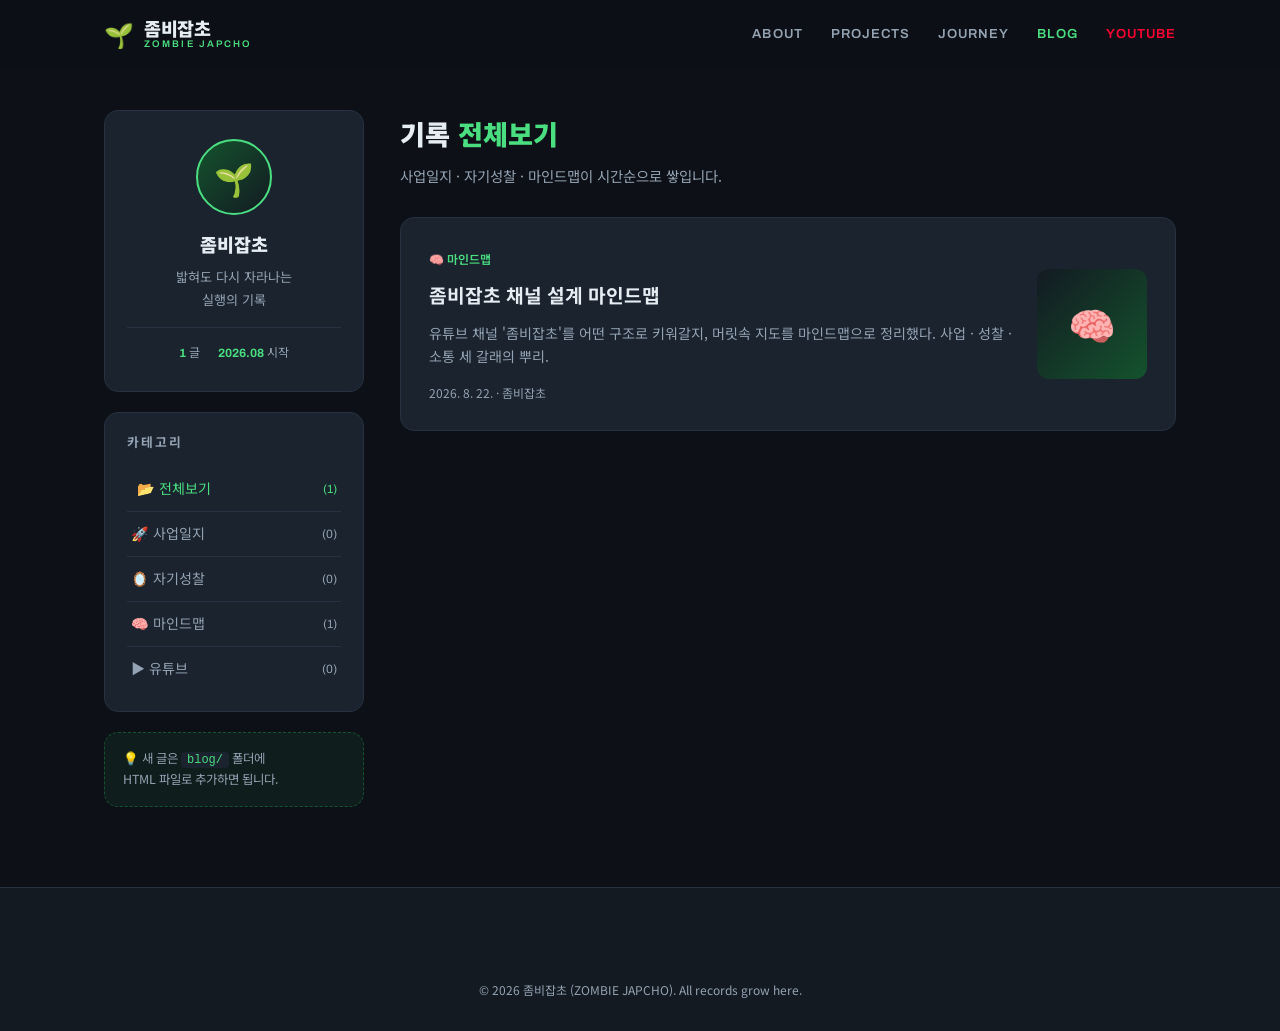
==== blog.html @ 63ec4ccc "좀비잡초 홈페이지 초기 버전: 메인 페이지 + 네이버 블로그 스타일 블로그 + 마인드맵 포스트 Co-Authored-By: Claude Opus 5 <noreply@anthropi" ====
<!DOCTYPE html>
<html lang="ko">
<head>
<meta charset="UTF-8">
<meta name="viewport" content="width=device-width, initial-scale=1.0">
<title>블로그 | 좀비잡초</title>
<meta name="description" content="좀비잡초의 기록 — 사업일지, 자기성찰, 마인드맵을 블로그 형식으로 남깁니다.">
<link rel="preconnect" href="https://fonts.googleapis.com">
<link rel="preconnect" href="https://fonts.gstatic.com" crossorigin>
<link href="https://fonts.googleapis.com/css2?family=Noto+Sans+KR:wght@300;400;500;700;900&family=Archivo:wght@600;800&display=swap" rel="stylesheet">
<link rel="stylesheet" href="css/style.css">
<link rel="stylesheet" href="css/blog.css">
</head>
<body>

<header class="header scrolled" id="header">
  <div class="header-inner">
    <a href="index.html" class="logo">
      <span class="logo-mark">🌱</span>
      <span class="logo-text">좀비잡초<em>ZOMBIE JAPCHO</em></span>
    </a>
    <nav class="nav" id="nav">
      <a href="index.html#about">ABOUT</a>
      <a href="index.html#projects">PROJECTS</a>
      <a href="index.html#journey">JOURNEY</a>
      <a href="blog.html" class="nav-active">BLOG</a>
      <a href="index.html#youtube" class="nav-yt">YOUTUBE</a>
    </nav>
    <button class="nav-toggle" id="navToggle" aria-label="메뉴 열기">
      <span></span><span></span><span></span>
    </button>
  </div>
</header>

<main class="blog-layout">

  <!-- ===== 사이드바 (네이버 블로그 스타일) ===== -->
  <aside class="blog-sidebar">
    <div class="profile-card">
      <div class="profile-avatar">🌱</div>
      <h2>좀비잡초</h2>
      <p class="profile-desc">밟혀도 다시 자라나는<br>실행의 기록</p>
      <div class="profile-stats">
        <span><strong id="postCount">1</strong> 글</span>
        <span><strong>2026.08</strong> 시작</span>
      </div>
    </div>

    <div class="category-box">
      <h3>카테고리</h3>
      <ul class="category-list" id="categoryList">
        <li><a href="#" data-cat="all" class="cat-active">📂 전체보기 <em>(1)</em></a></li>
        <li><a href="#" data-cat="business">🚀 사업일지 <em>(0)</em></a></li>
        <li><a href="#" data-cat="reflection">🪞 자기성찰 <em>(0)</em></a></li>
        <li><a href="#" data-cat="mindmap">🧠 마인드맵 <em>(1)</em></a></li>
        <li><a href="#" data-cat="youtube">▶ 유튜브 <em>(0)</em></a></li>
      </ul>
    </div>

    <div class="sidebar-note">
      <p>💡 새 글은 <code>blog/</code> 폴더에<br>HTML 파일로 추가하면 됩니다.</p>
    </div>
  </aside>

  <!-- ===== 글 목록 ===== -->
  <section class="blog-main">
    <div class="blog-head">
      <h1>기록 <span class="accent">전체보기</span></h1>
      <p>사업일지 · 자기성찰 · 마인드맵이 시간순으로 쌓입니다.</p>
    </div>

    <div class="post-list" id="postList">

      <article class="post-item" data-cat="mindmap">
        <a href="blog/post-001.html" class="post-link">
          <div class="post-text">
            <span class="post-cat">🧠 마인드맵</span>
            <h2>좀비잡초 채널 설계 마인드맵</h2>
            <p>유튜브 채널 '좀비잡초'를 어떤 구조로 키워갈지, 머릿속 지도를 마인드맵으로 정리했다. 사업 · 성찰 · 소통 세 갈래의 뿌리.</p>
            <div class="post-meta">2026. 8. 22. · 좀비잡초</div>
          </div>
          <div class="post-thumb">🧠</div>
        </a>
      </article>

      <!-- 새 글 템플릿: 위 article 블록을 복사해서 붙여넣고 내용만 바꾸세요.
           data-cat: business | reflection | mindmap | youtube -->

    </div>

    <div class="empty-msg" id="emptyMsg" hidden>
      <p>이 카테고리에는 아직 글이 없습니다. 🌱<br>첫 글이 자라나길 기다리는 중…</p>
    </div>
  </section>

</main>

<footer class="footer">
  <div class="container">
    <div class="footer-bottom">
      <p>© 2026 좀비잡초 (ZOMBIE JAPCHO). All records grow here.</p>
    </div>
  </div>
</footer>

<script src="js/main.js"></script>
<script src="js/blog.js"></script>
</body>
</html>
---- css/style.css ----
/* ============================================
   좀비잡초 (ZOMBIE JAPCHO) — main stylesheet
   ============================================ */
:root {
  --bg: #0d1117;
  --bg-soft: #131a22;
  --panel: #1a232e;
  --line: #263241;
  --text: #e6edf3;
  --text-dim: #94a3b3;
  --accent: #4ade80;      /* 잡초 그린 */
  --accent-deep: #22c55e;
  --accent-dark: #14532d;
  --yt: #ff0033;
  --radius: 14px;
  --maxw: 1120px;
  --font-kr: "Noto Sans KR", sans-serif;
  --font-en: "Archivo", "Noto Sans KR", sans-serif;
}

* { margin: 0; padding: 0; box-sizing: border-box; }
html { scroll-behavior: smooth; }
body {
  font-family: var(--font-kr);
  background: var(--bg);
  color: var(--text);
  line-height: 1.7;
  overflow-x: hidden;
}
a { color: inherit; text-decoration: none; }
img { max-width: 100%; }
.container { max-width: var(--maxw); margin: 0 auto; padding: 0 24px; }
.accent { color: var(--accent); }

/* ---------- Header ---------- */
.header {
  position: fixed; top: 0; left: 0; right: 0; z-index: 100;
  background: rgba(13, 17, 23, 0.85);
  backdrop-filter: blur(12px);
  border-bottom: 1px solid transparent;
  transition: border-color .3s;
}
.header.scrolled { border-bottom-color: var(--line); }
.header-inner {
  max-width: var(--maxw); margin: 0 auto;
  display: flex; align-items: center; justify-content: space-between;
  padding: 14px 24px;
}
.logo { display: flex; align-items: center; gap: 10px; }
.logo-mark { font-size: 1.5rem; }
.logo-text {
  font-weight: 900; font-size: 1.15rem; letter-spacing: -0.02em;
  display: flex; flex-direction: column; line-height: 1.15;
}
.logo-text em {
  font-family: var(--font-en); font-style: normal; font-weight: 600;
  font-size: 0.6rem; letter-spacing: 0.22em; color: var(--accent);
}
.nav { display: flex; gap: 28px; }
.nav a {
  font-family: var(--font-en); font-weight: 600; font-size: 0.82rem;
  letter-spacing: 0.08em; color: var(--text-dim);
  transition: color .2s;
}
.nav a:hover { color: var(--accent); }
.nav a.nav-yt { color: var(--yt); }
.nav a.nav-yt:hover { color: #ff4d6d; }
.nav-toggle { display: none; background: none; border: 0; cursor: pointer; }
.nav-toggle span {
  display: block; width: 22px; height: 2px; background: var(--text);
  margin: 5px 0; border-radius: 2px; transition: .3s;
}

/* ---------- Hero ---------- */
.hero {
  position: relative; min-height: 100vh;
  display: flex; align-items: center; justify-content: center;
  text-align: center; padding: 120px 24px 80px;
}
.hero-bg {
  position: absolute; inset: 0; z-index: -1;
  background:
    radial-gradient(ellipse 60% 45% at 50% 0%, rgba(74, 222, 128, 0.13), transparent),
    radial-gradient(ellipse 45% 35% at 85% 85%, rgba(34, 197, 94, 0.07), transparent),
    var(--bg);
}
.hero-eyebrow {
  font-family: var(--font-en); font-weight: 600; font-size: 0.8rem;
  letter-spacing: 0.3em; color: var(--accent); margin-bottom: 22px;
}
.hero-title {
  font-size: clamp(2.6rem, 7vw, 4.6rem); font-weight: 900;
  letter-spacing: -0.03em; line-height: 1.15; margin-bottom: 26px;
}
.hero-sub { color: var(--text-dim); font-size: 1.05rem; margin-bottom: 38px; }
.hero-sub strong { color: var(--text); }
.hero-cta { display: flex; gap: 14px; justify-content: center; flex-wrap: wrap; margin-bottom: 60px; }

.btn {
  display: inline-block; padding: 14px 30px; border-radius: 999px;
  font-weight: 700; font-size: 0.95rem; transition: .25s;
}
.btn-primary { background: var(--accent); color: #06130a; }
.btn-primary:hover { background: var(--accent-deep); transform: translateY(-2px); }
.btn-ghost { border: 1px solid var(--line); color: var(--text); }
.btn-ghost:hover { border-color: var(--accent); color: var(--accent); transform: translateY(-2px); }
.btn-youtube { background: var(--yt); color: #fff; }
.btn-youtube:hover { background: #d90429; transform: translateY(-2px); }

.hero-stats { display: flex; gap: 48px; justify-content: center; flex-wrap: wrap; }
.stat { display: flex; flex-direction: column; align-items: center; }
.stat strong {
  font-family: var(--font-en); font-size: 1.7rem; font-weight: 800;
  color: var(--accent);
}
.stat span { font-size: 0.8rem; color: var(--text-dim); margin-top: 2px; }

.scroll-hint {
  position: absolute; bottom: 28px; left: 50%; transform: translateX(-50%);
  font-family: var(--font-en); font-size: 0.65rem; letter-spacing: 0.3em;
  color: var(--text-dim); animation: bob 2s infinite;
}
@keyframes bob { 0%,100% { transform: translate(-50%, 0); } 50% { transform: translate(-50%, 6px); } }

/* ---------- Sections ---------- */
.section { padding: 110px 0; }
.section-dark { background: var(--bg-soft); border-top: 1px solid var(--line); border-bottom: 1px solid var(--line); }
.section-eyebrow {
  font-family: var(--font-en); font-weight: 600; font-size: 0.78rem;
  letter-spacing: 0.3em; color: var(--accent); margin-bottom: 12px;
}
.section-title {
  font-size: clamp(1.7rem, 4vw, 2.4rem); font-weight: 900;
  letter-spacing: -0.02em; margin-bottom: 16px;
}
.section-desc { color: var(--text-dim); margin-bottom: 48px; max-width: 560px; }

/* ---------- About ---------- */
.about-grid {
  display: grid; grid-template-columns: 1.1fr 1fr; gap: 56px; align-items: start;
  margin-top: 32px;
}
.about-text p { margin-bottom: 22px; font-size: 1.02rem; }
.about-text strong { color: var(--accent); }
.about-quote {
  border-left: 3px solid var(--accent); padding: 10px 20px;
  background: var(--panel); border-radius: 0 var(--radius) var(--radius) 0;
  color: var(--text); font-weight: 500;
}
.about-cards { display: flex; flex-direction: column; gap: 16px; }
.mini-card {
  background: var(--panel); border: 1px solid var(--line);
  border-radius: var(--radius); padding: 22px 24px; transition: .25s;
}
.mini-card:hover { border-color: var(--accent); transform: translateX(6px); }
.mini-card h3 { font-size: 1rem; margin-bottom: 8px; }
.mini-card p { font-size: 0.88rem; color: var(--text-dim); }

/* ---------- System cards ---------- */
.card-grid {
  display: grid; grid-template-columns: repeat(4, 1fr); gap: 20px;
}
.card {
  background: var(--panel); border: 1px solid var(--line);
  border-radius: var(--radius); padding: 30px 24px;
  position: relative; overflow: hidden; transition: .25s;
}
.card:hover { border-color: var(--accent); transform: translateY(-6px); }
.card-num {
  font-family: var(--font-en); font-weight: 800; font-size: 2.4rem;
  color: var(--accent-dark); display: block; margin-bottom: 14px;
}
.card:hover .card-num { color: var(--accent); }
.card h3 { font-size: 1rem; margin-bottom: 10px; letter-spacing: 0.02em; }
.card p { font-size: 0.87rem; color: var(--text-dim); }

/* ---------- Projects ---------- */
.project-grid { display: grid; grid-template-columns: repeat(3, 1fr); gap: 24px; }
.project-card {
  background: var(--panel); border: 1px solid var(--line);
  border-radius: var(--radius); overflow: hidden; transition: .25s;
}
.project-card:hover { border-color: var(--accent); transform: translateY(-6px); }
.project-thumb {
  height: 150px; display: flex; align-items: center; justify-content: center;
  font-size: 3rem; background: linear-gradient(135deg, var(--bg-soft), var(--accent-dark));
}
.project-body { padding: 24px; }
.badge {
  display: inline-block; font-size: 0.7rem; font-weight: 700;
  padding: 4px 12px; border-radius: 999px; margin-bottom: 12px;
}
.badge-live { background: rgba(74,222,128,.15); color: var(--accent); }
.badge-plan { background: rgba(250,204,21,.15); color: #facc15; }
.badge-seed { background: rgba(148,163,179,.15); color: var(--text-dim); }
.project-body h3 { font-size: 1.1rem; margin-bottom: 10px; }
.project-body p { font-size: 0.88rem; color: var(--text-dim); margin-bottom: 16px; }
.project-meta { font-size: 0.75rem; color: var(--text-dim); border-top: 1px solid var(--line); padding-top: 14px; }

/* ---------- Timeline ---------- */
.timeline { position: relative; padding-left: 28px; max-width: 720px; }
.timeline::before {
  content: ""; position: absolute; left: 6px; top: 6px; bottom: 6px;
  width: 2px; background: linear-gradient(var(--accent), var(--line));
}
.timeline-item { position: relative; padding: 0 0 44px 28px; }
.timeline-item:last-child { padding-bottom: 0; }
.timeline-item::before {
  content: ""; position: absolute; left: -28px; top: 8px;
  width: 14px; height: 14px; border-radius: 50%;
  background: var(--bg-soft); border: 3px solid var(--accent);
}
.timeline-date {
  font-family: var(--font-en); font-weight: 600; font-size: 0.8rem;
  color: var(--accent); letter-spacing: 0.08em; margin-bottom: 6px;
}
.timeline-content h3 { font-size: 1.1rem; margin-bottom: 6px; }
.timeline-content p { font-size: 0.9rem; color: var(--text-dim); }

/* ---------- Reflection ---------- */
.reflection-grid { display: grid; grid-template-columns: repeat(3, 1fr); gap: 24px; }
.reflection-card {
  background: var(--panel); border: 1px solid var(--line);
  border-radius: var(--radius); padding: 28px; position: relative; transition: .25s;
  display: flex; flex-direction: column; gap: 12px;
}
.reflection-card:hover { border-color: var(--accent); transform: translateY(-6px); }
.reflection-date {
  font-family: var(--font-en); font-size: 0.75rem; font-weight: 600;
  letter-spacing: 0.1em; color: var(--accent);
}
.reflection-card h3 { font-size: 1.05rem; }
.reflection-card p { font-size: 0.9rem; color: var(--text-dim); flex: 1; }
.reflection-tag { font-size: 0.75rem; color: var(--accent); font-weight: 500; }

/* ---------- YouTube ---------- */
.yt-grid { display: grid; grid-template-columns: repeat(3, 1fr); gap: 20px; margin-bottom: 44px; }
.yt-placeholder {
  aspect-ratio: 16 / 9; border-radius: var(--radius);
  background: var(--panel); border: 1px dashed var(--line);
  display: flex; flex-direction: column; align-items: center; justify-content: center;
  gap: 10px; color: var(--text-dim); font-size: 0.85rem; transition: .25s;
}
.yt-placeholder:hover { border-color: var(--yt); }
.yt-play {
  width: 52px; height: 52px; border-radius: 50%;
  background: rgba(255, 0, 51, 0.15); color: var(--yt);
  display: flex; align-items: center; justify-content: center; font-size: 1.1rem;
}
.yt-cta { text-align: center; }
.yt-note { font-size: 0.75rem; color: var(--text-dim); margin-top: 14px; }

/* ---------- Footer ---------- */
.footer { background: var(--bg-soft); border-top: 1px solid var(--line); padding: 64px 0 32px; }
.footer-top {
  display: grid; grid-template-columns: 1.2fr 1fr 1fr; gap: 40px;
  padding-bottom: 40px; border-bottom: 1px solid var(--line);
}
.footer-brand strong { font-size: 1.2rem; font-weight: 900; margin-left: 8px; }
.footer-brand p { font-size: 0.85rem; color: var(--text-dim); margin-top: 10px; }
.footer-links { display: flex; flex-direction: column; gap: 10px; }
.footer-links a {
  font-family: var(--font-en); font-size: 0.8rem; font-weight: 600;
  letter-spacing: 0.08em; color: var(--text-dim); transition: color .2s;
}
.footer-links a:hover { color: var(--accent); }
.footer-contact p { font-size: 0.85rem; color: var(--text-dim); margin-bottom: 8px; }
.footer-mail { color: var(--accent); font-weight: 500; }
.footer-bottom { padding-top: 28px; text-align: center; }
.footer-bottom p { font-size: 0.75rem; color: var(--text-dim); }

/* ---------- Reveal animation ---------- */
.reveal { opacity: 0; transform: translateY(28px); transition: opacity .7s, transform .7s; }
.reveal.visible { opacity: 1; transform: none; }

/* ---------- Responsive ---------- */
@media (max-width: 900px) {
  .card-grid { grid-template-columns: repeat(2, 1fr); }
  .project-grid, .reflection-grid, .yt-grid { grid-template-columns: 1fr; }
  .about-grid { grid-template-columns: 1fr; gap: 36px; }
  .footer-top { grid-template-columns: 1fr; gap: 32px; }
}
@media (max-width: 680px) {
  .nav {
    position: fixed; top: 60px; right: 0; left: 0;
    background: var(--bg-soft); border-bottom: 1px solid var(--line);
    flex-direction: column; padding: 24px; gap: 18px;
    transform: translateY(-130%); transition: transform .3s;
  }
  .nav.open { transform: translateY(0); }
  .nav-toggle { display: block; }
  .card-grid { grid-template-columns: 1fr; }
  .hero-stats { gap: 28px; }
  .section { padding: 80px 0; }
}
---- css/blog.css ----
/* ===== 블로그 (네이버 블로그 스타일 레이아웃) ===== */

.blog-layout {
  max-width: var(--maxw);
  margin: 0 auto;
  padding: 110px 24px 80px;
  display: grid;
  grid-template-columns: 260px 1fr;
  gap: 36px;
  align-items: start;
}

/* ---- 사이드바 ---- */
.blog-sidebar { position: sticky; top: 90px; display: flex; flex-direction: column; gap: 20px; }

.profile-card {
  background: var(--panel); border: 1px solid var(--line);
  border-radius: var(--radius); padding: 28px 22px; text-align: center;
}
.profile-avatar {
  width: 76px; height: 76px; margin: 0 auto 14px; border-radius: 50%;
  background: linear-gradient(135deg, var(--accent-dark), var(--bg-soft));
  border: 2px solid var(--accent);
  display: flex; align-items: center; justify-content: center; font-size: 2rem;
}
.profile-card h2 { font-size: 1.15rem; font-weight: 900; margin-bottom: 6px; }
.profile-desc { font-size: 0.82rem; color: var(--text-dim); margin-bottom: 16px; }
.profile-stats {
  display: flex; justify-content: center; gap: 18px;
  border-top: 1px solid var(--line); padding-top: 14px;
  font-size: 0.75rem; color: var(--text-dim);
}
.profile-stats strong { color: var(--accent); font-family: var(--font-en); }

.category-box {
  background: var(--panel); border: 1px solid var(--line);
  border-radius: var(--radius); padding: 20px 22px;
}
.category-box h3 {
  font-size: 0.8rem; letter-spacing: 0.15em; color: var(--text-dim);
  font-family: var(--font-en); margin-bottom: 12px;
}
.category-list { list-style: none; }
.category-list li { border-bottom: 1px solid var(--line); }
.category-list li:last-child { border-bottom: 0; }
.category-list a {
  display: flex; justify-content: space-between; align-items: center;
  padding: 10px 4px; font-size: 0.88rem; color: var(--text-dim);
  transition: color .2s, padding-left .2s;
}
.category-list a:hover, .category-list a.cat-active { color: var(--accent); padding-left: 10px; }
.category-list em { font-style: normal; font-size: 0.75rem; font-family: var(--font-en); }

.sidebar-note {
  background: rgba(74,222,128,.06); border: 1px dashed var(--accent-dark);
  border-radius: var(--radius); padding: 16px 18px;
  font-size: 0.78rem; color: var(--text-dim); line-height: 1.6;
}
.sidebar-note code {
  background: var(--panel); padding: 1px 6px; border-radius: 4px;
  color: var(--accent); font-size: 0.75rem;
}

/* ---- 글 목록 ---- */
.blog-head { margin-bottom: 28px; }
.blog-head h1 { font-size: 1.7rem; font-weight: 900; margin-bottom: 8px; }
.blog-head p { font-size: 0.9rem; color: var(--text-dim); }

.post-list { display: flex; flex-direction: column; gap: 16px; }
.post-item {
  background: var(--panel); border: 1px solid var(--line);
  border-radius: var(--radius); transition: .25s;
}
.post-item:hover { border-color: var(--accent); transform: translateY(-3px); }
.post-link { display: flex; gap: 22px; padding: 26px 28px; align-items: center; }
.post-text { flex: 1; }
.post-cat { font-size: 0.75rem; color: var(--accent); font-weight: 600; }
.post-text h2 { font-size: 1.2rem; font-weight: 700; margin: 8px 0 10px; }
.post-text p {
  font-size: 0.88rem; color: var(--text-dim); margin-bottom: 14px;
  display: -webkit-box; -webkit-line-clamp: 2; -webkit-box-orient: vertical; overflow: hidden;
}
.post-meta { font-size: 0.75rem; color: var(--text-dim); }
.post-thumb {
  width: 110px; height: 110px; flex-shrink: 0; border-radius: 12px;
  background: linear-gradient(135deg, var(--bg-soft), var(--accent-dark));
  display: flex; align-items: center; justify-content: center; font-size: 2.4rem;
}

.empty-msg {
  text-align: center; padding: 70px 0; color: var(--text-dim); font-size: 0.9rem;
}

.nav a.nav-active { color: var(--accent); }

/* ---- 포스트 본문 ---- */
.post-page {
  max-width: 820px; margin: 0 auto; padding: 120px 24px 80px;
}
.post-header { margin-bottom: 40px; border-bottom: 1px solid var(--line); padding-bottom: 28px; }
.post-header .post-cat { font-size: 0.8rem; }
.post-header h1 { font-size: clamp(1.6rem, 4vw, 2.2rem); font-weight: 900; margin: 12px 0 14px; }
.post-header .post-meta { font-size: 0.82rem; }
.post-content { font-size: 1rem; line-height: 1.9; }
.post-content p { margin-bottom: 22px; }
.post-content h2 {
  font-size: 1.3rem; margin: 44px 0 16px; padding-left: 14px;
  border-left: 4px solid var(--accent);
}
.post-content strong { color: var(--accent); }
.post-content img { border-radius: var(--radius); margin: 10px 0 24px; }
.post-footer {
  margin-top: 56px; padding-top: 24px; border-top: 1px solid var(--line);
  display: flex; justify-content: space-between; align-items: center; flex-wrap: wrap; gap: 12px;
}
.post-tags { font-size: 0.82rem; color: var(--accent); }
.back-to-list { font-size: 0.85rem; color: var(--text-dim); transition: color .2s; }
.back-to-list:hover { color: var(--accent); }

/* ---- 마인드맵 ---- */
.mindmap-wrap {
  background: var(--bg-soft); border: 1px solid var(--line);
  border-radius: var(--radius); padding: 20px; margin: 10px 0 28px;
  overflow-x: auto;
}
.mindmap-wrap svg { display: block; margin: 0 auto; min-width: 640px; }
.mm-caption { text-align: center; font-size: 0.78rem; color: var(--text-dim); margin-top: 10px; }

/* ---- 반응형 ---- */
@media (max-width: 900px) {
  .blog-layout { grid-template-columns: 1fr; }
  .blog-sidebar { position: static; }
  .post-link { flex-direction: row-reverse; padding: 20px; }
  .post-thumb { width: 80px; height: 80px; font-size: 1.8rem; }
}
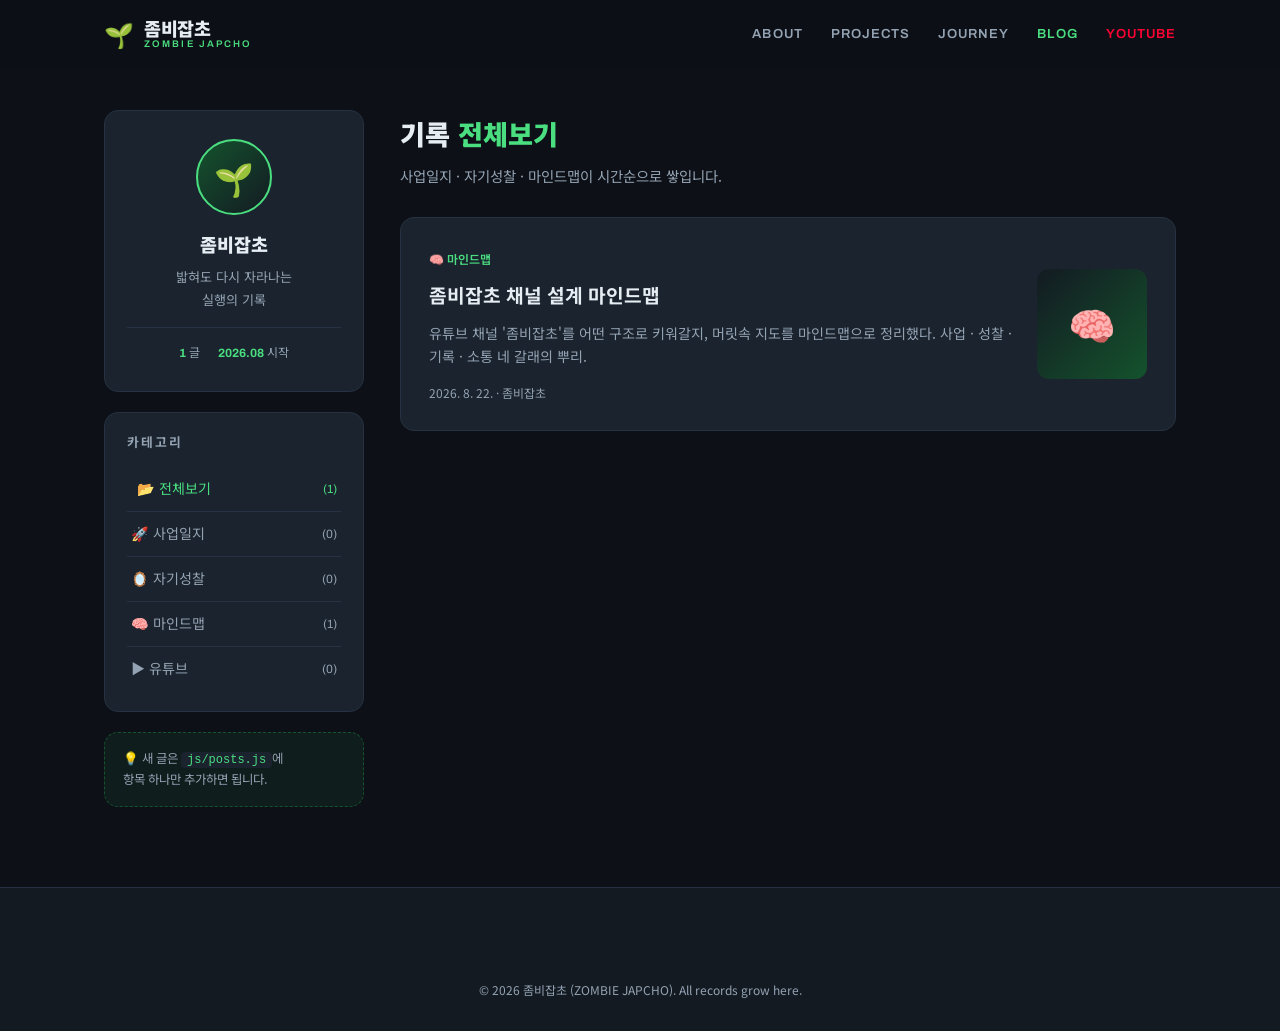
==== commit 9f21fcc7: "블로그를 데이터 기반 구조로 개편: posts.js에 글 하나만 추가하면 목록·본문 자동 생성 - js/posts.js: 글 데이터 (마크다운 본문 + HTML/SVG 삽입 지원)" ====
--- a/blog.html
+++ b/blog.html
@@ -58,7 +58,7 @@
     </div>
 
     <div class="sidebar-note">
-      <p>💡 새 글은 <code>blog/</code> 폴더에<br>HTML 파일로 추가하면 됩니다.</p>
+      <p>💡 새 글은 <code>js/posts.js</code>에<br>항목 하나만 추가하면 됩니다.</p>
     </div>
   </aside>
 
@@ -69,24 +69,8 @@
       <p>사업일지 · 자기성찰 · 마인드맵이 시간순으로 쌓입니다.</p>
     </div>
 
-    <div class="post-list" id="postList">
-
-      <article class="post-item" data-cat="mindmap">
-        <a href="blog/post-001.html" class="post-link">
-          <div class="post-text">
-            <span class="post-cat">🧠 마인드맵</span>
-            <h2>좀비잡초 채널 설계 마인드맵</h2>
-            <p>유튜브 채널 '좀비잡초'를 어떤 구조로 키워갈지, 머릿속 지도를 마인드맵으로 정리했다. 사업 · 성찰 · 소통 세 갈래의 뿌리.</p>
-            <div class="post-meta">2026. 8. 22. · 좀비잡초</div>
-          </div>
-          <div class="post-thumb">🧠</div>
-        </a>
-      </article>
-
-      <!-- 새 글 템플릿: 위 article 블록을 복사해서 붙여넣고 내용만 바꾸세요.
-           data-cat: business | reflection | mindmap | youtube -->
-
-    </div>
+    <!-- 글 목록은 js/posts.js 데이터로 자동 생성됩니다 -->
+    <div class="post-list" id="postList"></div>
 
     <div class="empty-msg" id="emptyMsg" hidden>
       <p>이 카테고리에는 아직 글이 없습니다. 🌱<br>첫 글이 자라나길 기다리는 중…</p>
@@ -103,6 +87,7 @@
   </div>
 </footer>
 
+<script src="js/posts.js"></script>
 <script src="js/main.js"></script>
 <script src="js/blog.js"></script>
 </body>
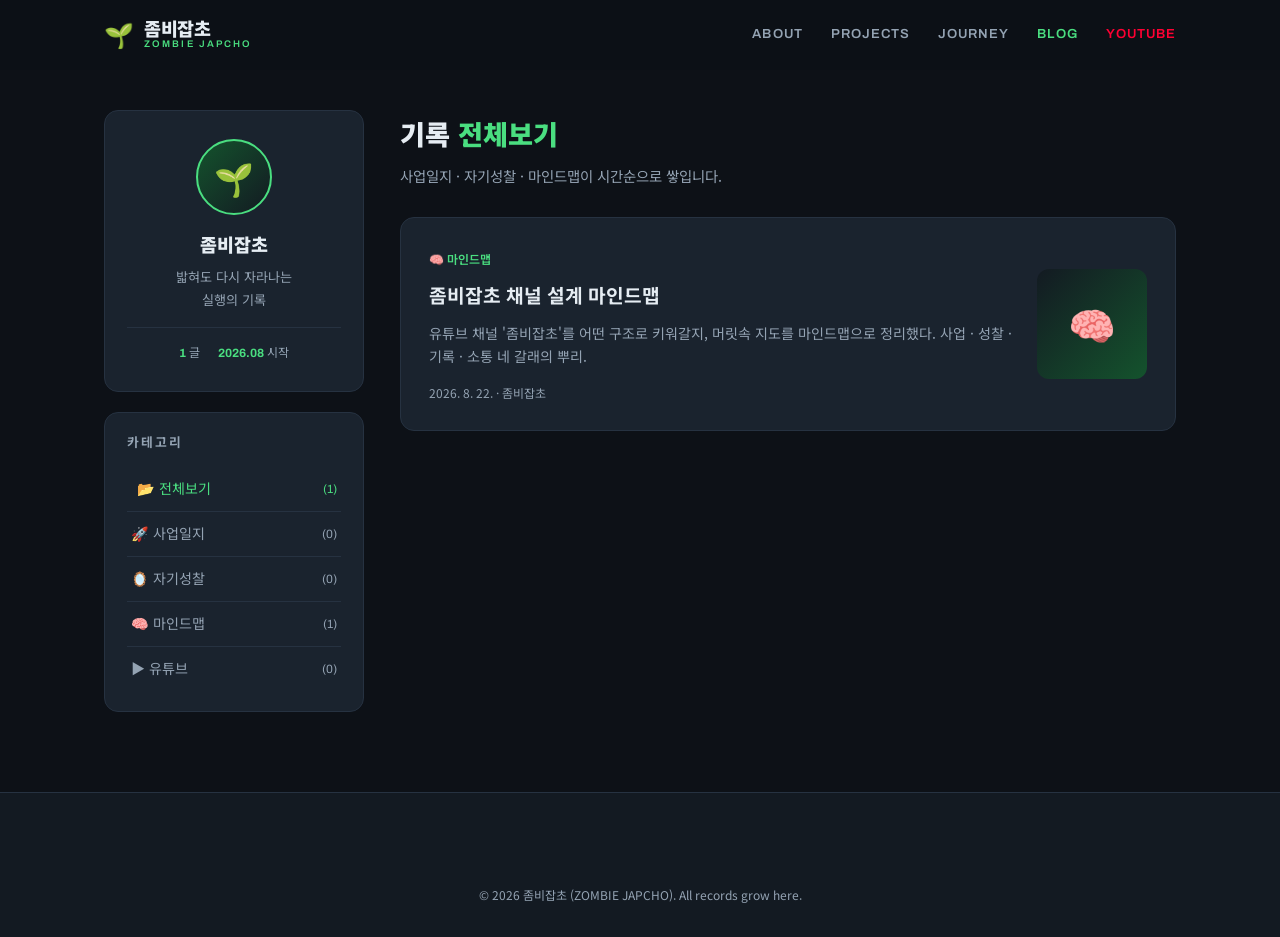
==== commit 046334b2: "프로젝트별 트래킹 시스템 추가: 단계 파이프라인 + 목표/지표/다음 액션/활동 로그 - js/projects.js: 프로젝트 데이터 (여기만 수정하면 사이트 전체 반영) - pro" ====
--- a/blog.html
+++ b/blog.html
@@ -57,9 +57,6 @@
       </ul>
     </div>
 
-    <div class="sidebar-note">
-      <p>💡 새 글은 <code>js/posts.js</code>에<br>항목 하나만 추가하면 됩니다.</p>
-    </div>
   </aside>
 
   <!-- ===== 글 목록 ===== -->
